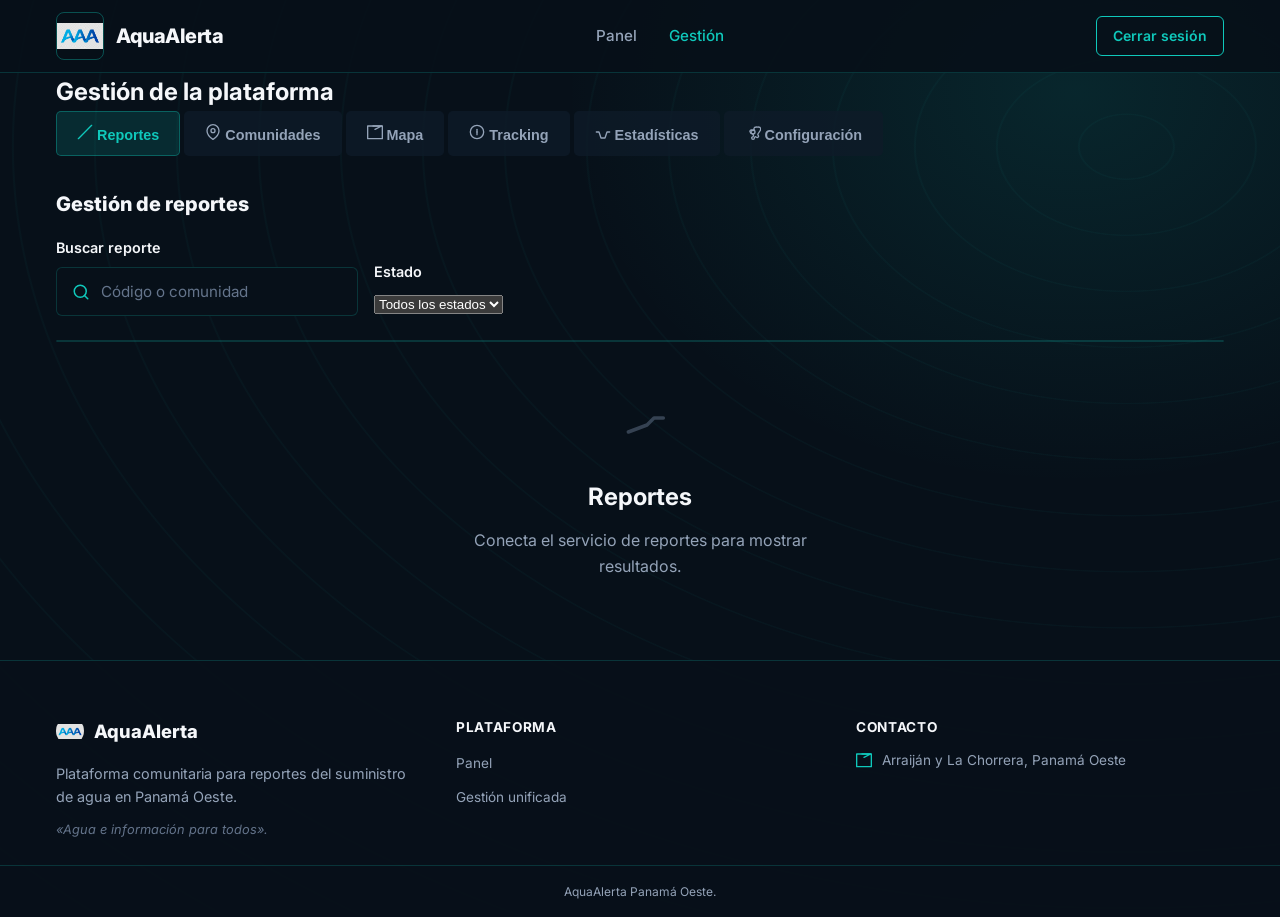
==== frontend/gestion.html @ d79909c5 "Front fronte sin datos de prueba, para conectar" ====
<!DOCTYPE html>
<html lang="es-PA">
<head>
  <meta charset="UTF-8" />
  <meta name="viewport" content="width=device-width, initial-scale=1.0" />
  <title>Gestión | AquaAlerta Panamá Oeste</title>
  <meta name="description" content="Gestión unificada de reportes, comunidades, mapa, tracking, estadísticas y configuración." />
  <link rel="preconnect" href="https://fonts.googleapis.com">
  <link rel="preconnect" href="https://fonts.gstatic.com" crossorigin>
  <link href="https://fonts.googleapis.com/css2?family=Inter:wght@400;500;600;700;800&display=swap" rel="stylesheet">
  <link rel="stylesheet" href="css/style.css" />
</head>
<body>

  <!-- Fondo decorativo compartido por las páginas de la plataforma. -->
  <div class="particles" id="particles"></div>

  <!-- Navegación entre el panel principal y la gestión unificada. -->
  <header class="header" id="header">
    <div class="container header-inner">
      <a href="index.html" class="logo" aria-label="AquaAlerta inicio">
        <img class="logo-icon" src="imagenes/logoAAA.jpeg" alt="" />
        <span class="logo-text">AquaAlerta</span>
      </a>

      <nav class="nav" id="nav">
        <ul class="nav-list">
          <li><a href="admin.html" class="nav-link">Panel</a></li>
          <li><a href="gestion.html" class="nav-link active">Gestión</a></li>
        </ul>
      </nav>

      <div class="header-actions">
        <a href="index.html" class="btn btn-outline btn-sm hidden-mobile">Cerrar sesión</a>
      </div>
    </div>
  </header>

  <!-- Título de la vista que reúne los módulos de gestión. -->
  <section class="page-hero animate-fade-in">
    <div class="container">
      <h1 class="page-title">Gestión de la plataforma</h1>
    </div>
  </section>

  <!-- Pestañas y paneles de reportes, comunidades, mapa, seguimiento, estadísticas y ajustes. -->
  <div class="container">
    <!-- Tabs -->
    <div class="tabs-bar" role="tablist">
      <button type="button" class="tab-btn active" data-target="tab-reportes" role="tab" aria-selected="true">
        <svg width="16" height="16" viewBox="0 0 24 24" fill="none" stroke="currentColor" stroke-width="2" stroke-linecap="round" stroke-linejoin="round"><path d="M22 2L2 22"></path></svg>
        Reportes
      </button>
      <button type="button" class="tab-btn" data-target="tab-comunidades" role="tab" aria-selected="false">
        <svg width="16" height="16" viewBox="0 0 24 24" fill="none" stroke="currentColor" stroke-width="2" stroke-linecap="round" stroke-linejoin="round"><path d="M21 10c0 7-9 13-9 13s-9-6-9-13a9 9 0 0 1 18 0z"></path><circle cx="12" cy="10" r="3"></circle></svg>
        Comunidades
      </button>
      <button type="button" class="tab-btn" data-target="tab-mapa" role="tab" aria-selected="false">
        <svg width="16" height="16" viewBox="0 0 24 24" fill="none" stroke="currentColor" stroke-width="2" stroke-linecap="round" stroke-linejoin="round"><polygon points="1 3 1 22 23 22 23 3"></polygon><polyline points="9 3 22 3 12 8"></polyline></svg>
        Mapa
      </button>
      <button type="button" class="tab-btn" data-target="tab-tracking" role="tab" aria-selected="false">
        <svg width="16" height="16" viewBox="0 0 24 24" fill="none" stroke="currentColor" stroke-width="2" stroke-linecap="round" stroke-linejoin="round"><circle cx="12" cy="12" r="10"></circle><line x1="12" y1="8" x2="12" y2="16"></line><line x1="12" y1="12" x2="12.01" y2="12"></line></svg>
        Tracking
      </button>
      <button type="button" class="tab-btn" data-target="tab-estadisticas" role="tab" aria-selected="false">
        <svg width="16" height="16" viewBox="0 0 24 24" fill="none" stroke="currentColor" stroke-width="2" stroke-linecap="round" stroke-linejoin="round"><polyline points="22 12 18 12 15 21 9 21 6 12 2 12"></polyline></svg>
        Estadísticas
      </button>
      <button type="button" class="tab-btn" data-target="tab-configuracion" role="tab" aria-selected="false">
        <svg width="16" height="16" viewBox="0 0 24 24" fill="none" stroke="currentColor" stroke-width="2" stroke-linecap="round" stroke-linejoin="round"><circle cx="12" cy="12" r="3"></circle><path d="M19.4 15a1.65 1.65 0 0 0 .33 1.82l.06.06a2 2 0 0 1 0 2.83 2 2 0 0 1-2.83 0l-.06-.06a1.65 1.65 0 0 0-1.82-.33 1.65 1.65 0 0 0-1 1.51V21a2 2 0 0 1-2 2 2 2 0 0 1-2-2v-0.9A1.65 1.65 0 0 0 9 14a1.65 1.65 0 0 0-1-1.51l-.06-.06a2 2 0 0 1 0-2.83 2 2 0 0 1 2.83 0l.06.06a1.65 1.65 0 0 0 1.82-.33 1.65 1.65 0 0 0 1-1.51V9a4 4 0 0 1 .8-3.92 6 6 0 0 1 4-.47 6 6 0 0 1 4 .47 4 4 0 0 1 .8 3.92l.01.09z"></path></svg>
        Configuración
      </button>
    </div>

    <!-- Panel Reportes -->
    <div id="tab-reportes" class="tab-panel">
      <h2 style="font-size:1.25rem; font-weight:800; margin-bottom:1rem; color:#F5F7FA;">Gestión de reportes</h2>
      <div class="filters-bar">
        <div class="form-group">
          <label>Buscar reporte</label>
          <div class="field field-with-icon"><svg class="field-icon" viewBox="0 0 24 24" fill="none" stroke="currentColor" stroke-width="2" stroke-linecap="round" stroke-linejoin="round"><circle cx="11" cy="11" r="8"></circle><line x1="21" y1="21" x2="16.65" y2="16.65"></line></svg><input type="text" id="searchReport" placeholder="Código o comunidad"></div>
        </div>
        <div class="form-group">
          <label>Estado</label>
          <select id="statusFilter">
            <option value="">Todos los estados</option>
            <option value="Recibido">Recibido</option>
            <option value="En revisión">En revisión</option>
            <option value="Confirmado">Confirmado</option>
            <option value="Rechazado">Rechazado</option>
            <option value="Cerrado">Cerrado</option>
          </select>
        </div>
      </div>
      <!-- Conectar el servicio de reportes y agregar aquí las acciones habilitadas por el backend. -->
      <div class="table-wrap">
        <table class="data-table">
          <thead>
            <tr>
              <th>Código</th>
              <th>Comunidad</th>
              <th>Distrito</th>
              <th>Tipo</th>
              <th>Estado</th>
              <th>Registrado</th>
              <th>Acciones</th>
            </tr>
          </thead>
          <tbody id="reportesTable"></tbody>
        </table>
      </div>
      <div class="empty-state" id="emptyReportes">
        <svg viewBox="0 0 24 24" fill="none" stroke="currentColor" stroke-width="1.5" stroke-linecap="round" stroke-linejoin="round"><path d="M22 12h-4l-3 3L7 18"></path></svg>
        <h3>Reportes</h3>
        <p>Conecta el servicio de reportes para mostrar resultados.</p>
      </div>
    </div>

    <!-- Panel Comunidades -->
    <div id="tab-comunidades" class="tab-panel hidden">
      <h2 style="font-size:1.25rem; font-weight:800; margin-bottom:1rem; color:#F5F7FA;">Comunidades afectadas</h2>
      <div class="filters-bar">
        <div class="form-group">
          <label>Buscar comunidad</label>
          <div class="field field-with-icon"><svg class="field-icon" viewBox="0 0 24 24" fill="none" stroke="currentColor" stroke-width="2" stroke-linecap="round" stroke-linejoin="round"><circle cx="11" cy="11" r="8"></circle><line x1="21" y1="21" x2="16.65" y2="16.65"></line></svg><input type="text" id="searchCommunity" placeholder="Nombre o código"></div>
        </div>
        <div class="form-group">
          <label>Estado</label>
          <select id="commStatusFilter">
            <option value="">Todos los estados</option>
            <option value="Sin agua">Sin agua</option>
            <option value="Reporte recibido">Reporte recibido</option>
            <option value="En revisión">En revisión</option>
            <option value="Incidencia confirmada">Incidencia confirmada</option>
            <option value="Servicio restablecido">Servicio restablecido</option>
          </select>
        </div>
      </div>
      <div class="community-overview">
        <div class="map-col">
          <div class="map-placeholder">
            <svg viewBox="0 0 24 24" fill="none" stroke="currentColor" stroke-width="1.5" stroke-linecap="round" stroke-linejoin="round"><polygon points="1 3 1 22 23 22 23 3"></polygon><polyline points="9 3 22 3 12 8"></polyline></svg>
            <div>Conecta un proveedor de mapas para mostrar ubicaciones.</div>
          </div>
          <!-- TODO: integrar el proveedor de mapas y las coordenadas reales de las comunidades. -->
        </div>
        <div class="list-col">
          <div id="communitiesList">
            <!-- Tarjetas generadas por JS -->
          </div>
        </div>
      </div>
      <div id="communityDetail" class="detail-panel" style="display:none; margin-top:1.5rem;">
        <button onclick="document.getElementById('communityDetail').style.display='none'" style="background:none;border:none;color:#0FC8BB;font-weight:700;cursor:pointer;margin-bottom:1rem;">← Volver</button>
        <h3 id="detailTitle">Comunidad</h3>
        <div class="detail-item"><svg viewBox="0 0 24 24" fill="none" stroke="currentColor" stroke-width="2" stroke-linecap="round" stroke-linejoin="round"><path d="M21 10c0 7-9 13-9 13s-9-6-9-13a9 9 0 0 1 18 0z"></path><circle cx="12" cy="10" r="3"></circle></svg><strong>Estado:</strong> <span id="detailStatus">-</span></div>
        <div class="detail-item"><svg viewBox="0 0 24 24" fill="none" stroke="currentColor" stroke-width="2" stroke-linecap="round" stroke-linejoin="round"><path d="M19 21l-7-5-7 5V5l7-5 7 5z"></path><polyline points="9 22 9 12 15 12 15 22"></polyline></svg><strong>Tipo:</strong> <span id="detailType">-</span></div>
        <div class="detail-item"><svg viewBox="0 0 24 24" fill="none" stroke="currentColor" stroke-width="2" stroke-linecap="round" stroke-linejoin="round"><path d="M17 21v-2a4 4 0 0 0-4-4H5a4 4 0 0 0-4 4v2"></path><circle cx="9" cy="7" r="4"></circle><path d="M23 21v-2a4 4 0 0 0-3-3.87"></path><path d="M16 3.13a4 4 0 0 1 0 7.75"></path></svg><strong>Personas (est.):</strong> <span id="detailPeople">-</span></div>
        <div class="detail-item"><svg viewBox="0 0 24 24" fill="none" stroke="currentColor" stroke-width="2" stroke-linecap="round" stroke-linejoin="round"><path d="M12 8v4l3 3m6-3a9 9 0 11-18 0 9 9 0 0118 0z"></path></svg><strong>Actualización:</strong> <span id="detailUpdated">-</span></div>
      </div>
      <section class="module-section glass-card ai-reports-section" aria-labelledby="aiReportsTitle">
        <div class="module-header">
          <div>
            <h2 id="aiReportsTitle">Reportes recibidos por IA</h2>
            <!-- TODO: conectar el servicio de IA y mostrar su disponibilidad. -->
          </div>
        </div>
        <div class="table-wrap">
          <table class="data-table">
            <thead>
              <tr>
                <th>Reporte</th>
                <th>Comunidad</th>
                <th>Clasificación de IA</th>
                <th>Confianza</th>
                <th>Estado</th>
                <th>Recibido</th>
              </tr>
            </thead>
            <tbody id="aiReportsTable">
              <!-- TODO: renderizar resultados del servicio de clasificación de IA. -->
            </tbody>
          </table>
        </div>
      </section>
    </div>

    <!-- Panel Mapa -->
    <div id="tab-mapa" class="tab-panel hidden">
      <h2 style="font-size:1.25rem; font-weight:800; margin-bottom:1rem; color:#F5F7FA;">Mapa de comunidades afectadas</h2>
      <div class="map-placeholder" id="mapaCanvas">
        <svg viewBox="0 0 24 24" fill="none" stroke="currentColor" stroke-width="1.5" stroke-linecap="round" stroke-linejoin="round"><polygon points="1 3 1 22 23 22 23 3"></polygon><polyline points="9 3 22 3 12 8"></polyline></svg>
        <div id="mapaMensaje">Conecta el proveedor de mapas para mostrar ubicaciones.</div>
      </div>
      <div class="legend" style="margin-top:1rem; display:flex; gap:1rem; flex-wrap:wrap;">
        <div style="display:flex; align-items:center; gap:0.5rem; font-size:0.85rem; color:#94a3b8;">
          <div class="badge-status badge-critical" style="font-size:0.7rem; padding:0.2rem 0.5rem;">Crítica</div>
          <span>Sin agua / Crítica</span>
        </div>
        <div style="display:flex; align-items:center; gap:0.5rem; font-size:0.85rem; color:#94a3b8;">
          <div class="badge-status badge-cyan" style="font-size:0.7rem; padding:0.2rem 0.5rem;">Recibido</div>
          <span>Reporte recibido</span>
        </div>
        <div style="display:flex; align-items:center; gap:0.5rem; font-size:0.85rem; color:#94a3b8;">
          <div class="badge-status badge-green" style="font-size:0.7rem; padding:0.2rem 0.5rem;">Restablecido</div>
          <span>Servicio restablecido</span>
        </div>
      </div>
    </div>

    <!-- Panel Tracking -->
    <div id="tab-tracking" class="tab-panel hidden">
      <h2 style="font-size:1.25rem; font-weight:800; margin-bottom:1rem; color:#F5F7FA;">Tracking de reportes</h2>
      <div class="filters-bar">
        <div class="form-group">
          <label>Buscar código o comunidad</label>
          <div class="field field-with-icon"><svg class="field-icon" viewBox="0 0 24 24" fill="none" stroke="currentColor" stroke-width="2" stroke-linecap="round" stroke-linejoin="round"><circle cx="11" cy="11" r="8"></circle><line x1="21" y1="21" x2="16.65" y2="16.65"></line></svg><input type="text" id="searchTracking" placeholder="AA-XXXXXXXX o nombre"></div>
        </div>
        <div class="form-group">
          <label>Urgencia</label>
          <select id="urgencyFilter">
            <option value="">Todas las urgencias</option>
            <option value="critical">Crítica</option>
            <option value="medium">Media</option>
            <option value="normal">Normal</option>
          </select>
        </div>
      </div>
      <div class="kpi-row">
        <div class="kpi-card">
          <div class="kpi-icon" style="background:rgba(15,200,187,0.15); color:#0FC8BB;">
            <svg width="20" height="20" viewBox="0 0 24 24" fill="none" stroke="currentColor" stroke-width="2" stroke-linecap="round" stroke-linejoin="round"><circle cx="12" cy="12" r="10"></circle><line x1="12" y1="8" x2="12" y2="16"></line><line x1="12" y1="12" x2="12.01" y2="12"></line></svg>
          </div>
          <div class="kpi-info"><h3 id="kpiTotal">-</h3><p>Total reportes</p></div>
        </div>
        <div class="kpi-card">
          <div class="kpi-icon" style="background:rgba(34,197,94,0.15); color:#22c55e;">
            <svg width="20" height="20" viewBox="0 0 24 24" fill="none" stroke="currentColor" stroke-width="2" stroke-linecap="round" stroke-linejoin="round"><polyline points="20 6 9 17 4 12"></polyline></svg>
          </div>
          <div class="kpi-info"><h3 id="kpiResueltos">-</h3><p>Resueltos</p></div>
        </div>
        <div class="kpi-card">
          <div class="kpi-icon" style="background:rgba(239,68,68,0.15); color:#ef4444;">
            <svg width="20" height="20" viewBox="0 0 24 24" fill="none" stroke="currentColor" stroke-width="2" stroke-linecap="round" stroke-linejoin="round"><circle cx="12" cy="12" r="10"></circle><line x1="12" y1="8" x2="12" y2="12"></line><line x1="12" y1="16" x2="12" y2="16"></line></svg>
          </div>
          <div class="kpi-info"><h3 id="kpiCriticas">-</h3><p>Urgencia crítica</p></div>
        </div>
        <div class="kpi-card">
          <div class="kpi-icon" style="background:rgba(245,158,11,0.15); color:#f59e0b;">
            <svg width="20" height="20" viewBox="0 0 24 24" fill="none" stroke="currentColor" stroke-width="2" stroke-linecap="round" stroke-linejoin="round"><circle cx="12" cy="12" r="10"></circle><path d="M12 6v6l4 2"></path></svg>
          </div>
          <div class="kpi-info"><h3 id="kpiPendientes">-</h3><p>Pendientes</p></div>
        </div>
      </div>
      <div class="table-wrap">
        <table class="data-table">
          <thead>
            <tr>
              <th>Código</th>
              <th>Comunidad</th>
              <th>Distrito</th>
              <th>Urgencia</th>
              <th>Estado</th>
              <th>Actualización</th>
              <th>Acción</th>
            </tr>
          </thead>
          <tbody id="trackingTable"></tbody>
        </table>
      </div>
      <div class="empty-state" id="emptyTracking">
        <h3>Seguimiento de reportes</h3>
        <p>Conecta el servicio de reportes para mostrar resultados.</p>
      </div>
    </div>

    <!-- Panel Estadísticas -->
    <div id="tab-estadisticas" class="tab-panel hidden">
      <h2 style="font-size:1.25rem; font-weight:800; margin-bottom:1rem; color:#F5F7FA;">Estadísticas</h2>
      <!-- Conectar indicadores y series a la API de estadísticas. -->
      <div class="stats-period" aria-label="Período">
        <span>Período</span>
        <strong>-</strong>
      </div>
      <div class="kpi-row stats-kpi-row">
        <div class="kpi-card">
          <div class="kpi-icon" style="background:rgba(15,200,187,0.15); color:#0FC8BB;">
            <svg width="20" height="20" viewBox="0 0 24 24" fill="none" stroke="currentColor" stroke-width="2" stroke-linecap="round" stroke-linejoin="round"><circle cx="12" cy="12" r="10"></circle><line x1="12" y1="8" x2="12" y2="16"></line><line x1="12" y1="12" x2="12.01" y2="12"></line></svg>
          </div>
          <div class="kpi-info"><h3 id="kpiReports">-</h3><p>Total de reportes</p></div>
        </div>
        <div class="kpi-card">
          <div class="kpi-icon" style="background:rgba(239,68,68,0.15); color:#ef4444;">
            <svg width="20" height="20" viewBox="0 0 24 24" fill="none" stroke="currentColor" stroke-width="2" stroke-linecap="round" stroke-linejoin="round"><path d="M21 10c0 7-9 13-9 13s-9-6-9-13a9 9 0 0 1 18 0z"></path><circle cx="12" cy="10" r="3"></circle></svg>
          </div>
          <div class="kpi-info"><h3 id="kpiConfirmed">-</h3><p>Incidencias confirmadas</p></div>
        </div>
        <div class="kpi-card">
          <div class="kpi-icon" style="background:rgba(113,57,200,0.15); color:#7139C8;">
            <svg width="20" height="20" viewBox="0 0 24 24" fill="none" stroke="currentColor" stroke-width="2" stroke-linecap="round" stroke-linejoin="round"><path d="M5 2h14L19 18H5z"></path></svg>
          </div>
          <div class="kpi-info"><h3 id="kpiCommunities">-</h3><p>Comunidades afectadas</p></div>
        </div>
        <div class="kpi-card">
          <div class="kpi-icon" style="background:rgba(34,197,94,0.15); color:#22c55e;">
            <svg width="20" height="20" viewBox="0 0 24 24" fill="none" stroke="currentColor" stroke-width="2" stroke-linecap="round" stroke-linejoin="round"><polyline points="20 6 9 17 4 12"></polyline></svg>
          </div>
          <div class="kpi-info"><h3 id="kpiSchedules">-</h3><p>Entregas completadas</p></div>
        </div>
        <div class="kpi-card">
          <div class="kpi-icon" style="background:rgba(113,57,200,0.15); color:#c4b5fd;">
            <svg width="20" height="20" viewBox="0 0 24 24" fill="none" stroke="currentColor" stroke-width="2" stroke-linecap="round" stroke-linejoin="round"><path d="M12 3a7 7 0 0 0-4 12.75V19h8v-3.25A7 7 0 0 0 12 3Z"></path><path d="M9 22h6"></path><path d="M9 12h.01M15 12h.01"></path></svg>
          </div>
          <div class="kpi-info"><h3 id="kpiAiReports">-</h3><p>Reportes analizados por IA</p></div>
        </div>
        <div class="kpi-card">
          <div class="kpi-icon" style="background:rgba(245,158,11,0.15); color:#f59e0b;">
            <svg width="20" height="20" viewBox="0 0 24 24" fill="none" stroke="currentColor" stroke-width="2" stroke-linecap="round" stroke-linejoin="round"><circle cx="12" cy="12" r="10"></circle><path d="M12 6v6l4 2"></path></svg>
          </div>
          <div class="kpi-info"><h3 id="kpiAverageResponse">-</h3><p>Tiempo promedio de atención</p></div>
        </div>
      </div>
      <div class="stats-chart-grid">
        <div class="glass-card stats-chart-card">
          <h3>Tendencia de reportes</h3>
          <svg class="weekly-chart" id="weeklyReportsChart" viewBox="0 0 600 230" role="img" aria-label="Gráfico de tendencia de reportes"></svg>
        </div>
        <div class="glass-card stats-chart-card">
          <h3>Distribución por estado</h3>
          <div class="status-donut-layout">
            <div class="status-donut" id="statusDonut" role="img" aria-label="Distribución de incidencias por estado">
              <div class="status-donut-center"><strong id="statusDonutTotal">-</strong><span>incidencias</span></div>
            </div>
            <div class="status-donut-legend" id="statusDonutLegend" aria-label="Leyenda de estados"></div>
          </div>
        </div>
        <div class="glass-card stats-chart-card">
          <h3>Incidencias por distrito</h3>
          <div class="district-chart" id="districtChart" role="list" aria-label="Incidencias por distrito"></div>
        </div>
        <div class="glass-card stats-chart-card">
          <h3>Estado de incidencias</h3>
          <div class="status-chart" id="statusChart" role="list" aria-label="Distribución de incidencias por estado"></div>
        </div>
      </div>
    </div>

    <!-- Panel Configuración -->
    <div id="tab-configuracion" class="tab-panel hidden">
      <h2 style="font-size:1.25rem; font-weight:800; margin-bottom:1rem; color:#F5F7FA;">Configuración</h2>
      <div class="glass-card" style="padding:2rem;">
        <div style="display:flex; flex-direction:column; gap:1rem;">
          <div style="border-bottom:1px solid rgba(15,200,187,0.1); padding-bottom:0.75rem;">
            <strong style="color:#F5F7FA;">Distritos</strong>
            <!-- TODO: cargar los distritos desde el catálogo del backend. -->
          </div>
          <div style="border-bottom:1px solid rgba(15,200,187,0.1); padding-bottom:0.75rem;">
            <strong style="color:#F5F7FA;">Tipos de incidencia</strong>
            <!-- TODO: cargar los tipos de incidencia desde el catálogo del backend. -->
          </div>
          <div style="padding-bottom:0.75rem;">
            <strong style="color:#F5F7FA;">Estados de incidencia</strong>
            <!-- TODO: cargar los estados permitidos desde el catálogo del backend. -->
          </div>
        </div>
      </div>
      <!-- TODO: definir y conectar la política de privacidad con los servicios de datos reales. -->
    </div>
  </div>

  <!-- Pie informativo con navegación, contacto y canales comunitarios. -->
  <footer class="footer">
    <div class="container footer-grid">
      <div class="footer-brand">
        <div class="logo-small"><img src="imagenes/logoAAA.jpeg" alt="" /><span>AquaAlerta</span></div>
        <p class="footer-desc">Plataforma comunitaria para reportes del suministro de agua en Panamá Oeste.</p>
        <p class="footer-tagline">«Agua e información para todos».</p>
      </div>
      <div class="footer-links">
        <div class="footer-col">
          <h4 class="footer-col-title">Plataforma</h4>
          <ul>
            <li><a href="admin.html">Panel</a></li>
            <li><a href="gestion.html">Gestión unificada</a></li>
          </ul>
        </div>
      </div>
      <div class="footer-contact">
        <h4 class="footer-col-title">Contacto</h4>
        <ul class="contact-list">
          <li><svg width="16" height="16" viewBox="0 0 24 24" fill="none" stroke="currentColor" stroke-width="2" stroke-linecap="round" stroke-linejoin="round"><polygon points="1 3 1 22 23 22 23 3"></polygon><polyline points="9 3 22 3 12 8"></polyline></svg> Arraiján y La Chorrera, Panamá Oeste</li>
        </ul>
      </div>
    </div>
    <div class="footer-bottom">
      <div class="container">
        <p class="footer-copy">AquaAlerta Panamá Oeste.</p>
      </div>
    </div>
  </footer>

  <!-- Conectar reportes, comunidades, mapa y estadísticas a los servicios del backend. -->
  <script src="js/main.js"></script>
  <script>
    /* ---------- Reportes ---------- */
    const reportes = []; // TODO: cargar desde el servicio de reportes.
    const estadoColors = {
      Recibido: 'badge-cyan',
      'En revisión': 'badge-purple',
      Confirmado: 'badge-orange',
      Rechazado: 'badge-slate',
      Cerrado: 'badge-green',
    };

    function renderReportes() {
      const table = document.getElementById('reportesTable');
      const empty = document.getElementById('emptyReportes');
      const q = document.getElementById('searchReport').value.toLowerCase();
      const s = document.getElementById('statusFilter').value;
      const data = reportes.filter(r =>
        (r.codigo.toLowerCase().includes(q) ||
         r.comunidad.toLowerCase().includes(q) ||
         r.distrito.toLowerCase().includes(q) ||
         r.tipo.toLowerCase().includes(q))
        && (!s || r.estado === s)
      );
      table.innerHTML = '';
      if (data.length === 0) {
        empty.style.display = 'block';
        table.parentElement.style.display = 'none';
        return;
      }
      empty.style.display = 'none';
      table.parentElement.style.display = '';
      data.forEach(r => {
        const tr = document.createElement('tr');
        tr.innerHTML = `
          <td><span style="font-family:'Courier New',monospace; font-size:0.85rem; color:#0FC8BB;">${r.codigo}</span></td>
          <td>${r.comunidad}</td>
          <td style="font-size:0.85rem; color:#94a3b8;">${r.distrito}</td>
          <td>${r.tipo}</td>
          <td><span class="badge-status ${estadoColors[r.estado]}">${r.estado}</span></td>
          <td style="font-size:0.85rem; color:#94a3b8;">${r.fecha}</td>
          <td><!-- TODO: conectar acciones de cambio de estado con la API. --></td>
        `;
        table.appendChild(tr);
      });
    }

    document.getElementById('searchReport').addEventListener('input', renderReportes);
    document.getElementById('statusFilter').addEventListener('change', renderReportes);
    renderReportes();

    /* ---------- Comunidades ---------- */
    const incidents = []; // TODO: cargar desde los servicios de comunidades e incidencias.
    const statusMap = {
      'Sin agua': 'badge-critical',
      'Reporte recibido': 'badge-cyan',
      'En revisión': 'badge-purple',
      'Incidencia confirmada': 'badge-orange',
      'Cisterna programado': 'badge-blue',
      'Servicio restablecido': 'badge-green',
    };

    function renderComunidades() {
      const list = document.getElementById('communitiesList');
      const q = document.getElementById('searchCommunity').value.toLowerCase();
      const s = document.getElementById('commStatusFilter').value;
      const data = incidents.filter(i =>
        i.name.toLowerCase().includes(q) &&
        (!s || i.status === s)
      );
      list.innerHTML = '';
      if (data.length === 0) {
        list.innerHTML = '<div class="empty-state" style="padding:2rem;"><h3>Comunidades</h3><p>Conecta el servicio de comunidades para mostrar resultados.</p></div>';
        return;
      }
      data.forEach(inc => {
        const card = document.createElement('article');
        card.className = 'card glass-card';
        card.innerHTML = `
          <div class="flex items-start justify-between mb-2">
            <div class="flex-1">
              <h3 class="card-title" style="margin-bottom:0.25rem;">${inc.name}</h3>
              <p class="card-text" style="margin-bottom:0.75rem; font-size:0.85rem;">${inc.district} · ${inc.corregimiento}</p>
            </div>
            <span class="badge-status ${statusMap[inc.status]}">${inc.status}</span>
          </div>
          <div style="display:flex; justify-content:space-between; align-items:end; margin-top:1rem;">
            <div class="detail-item" style="margin:0; font-size:0.85rem;">
              <svg viewBox="0 0 24 24" fill="none" stroke="currentColor" stroke-width="2" stroke-linecap="round" stroke-linejoin="round"><path d="M17 21v-2a4 4 0 0 0-4-4H5a4 4 0 0 0-4 4v2"></path><circle cx="9" cy="7" r="4"></circle><path d="M23 21v-2a4 4 0 0 0-3-3.87"></path><path d="M16 3.13a4 4 0 0 1 0 7.75"></path></svg>
              <span>${inc.people} personas (est.)</span>
            </div>
            <span style="font-size:0.8rem; color:#64748b;">${inc.updated}</span>
          </div>
        `;
        card.onclick = () => openDetail(inc);
        list.appendChild(card);
      });
    }

    function openDetail(inc) {
      const panel = document.getElementById('communityDetail');
      document.getElementById('detailTitle').textContent = inc.name;
      document.getElementById('detailStatus').textContent = inc.status;
      document.getElementById('detailType').textContent = inc.type;
      document.getElementById('detailPeople').textContent = inc.people + ' (est.)';
      document.getElementById('detailUpdated').textContent = inc.updated;
      panel.style.display = 'block';
      panel.scrollIntoView({ behavior: 'smooth' });
    }

    document.getElementById('searchCommunity').addEventListener('input', renderComunidades);
    document.getElementById('commStatusFilter').addEventListener('change', renderComunidades);
    renderComunidades();

    /* ---------- Mapa ---------- */
    // TODO: integrar un proveedor de mapas y cargar coordenadas reales del backend.

    /* ---------- Tracking ---------- */
    const reports = []; // TODO: cargar desde el servicio de seguimiento.
    const urgencyColors = { critical: 'badge-critical', medium: 'badge-orange', normal: 'badge-normal' };
    const statusColors = {
      Recibido: 'badge-cyan',
      'En revisión': 'badge-purple',
      Confirmado: 'badge-orange',
      'Cisterna programado': 'badge-blue',
      Atendido: 'badge-green',
      Cerrado: 'badge-slate',
      Rechazado: 'badge-slate',
    };

    function renderTracking() {
      const table = document.getElementById('trackingTable');
      const empty = document.getElementById('emptyTracking');
      const q = document.getElementById('searchTracking').value.toLowerCase();
      const u = document.getElementById('urgencyFilter').value;
      const data = reports.filter(r =>
        (r.code.toLowerCase().includes(q) ||
         r.community.toLowerCase().includes(q) ||
         r.district.toLowerCase().includes(q) ||
         r.type.toLowerCase().includes(q))
        && (!u || r.urgency === u)
      );
      if (data.length > 0) {
        document.getElementById('kpiTotal').textContent = data.length;
        document.getElementById('kpiResueltos').textContent = data.filter(r => r.status === 'Atendido' || r.status === 'Cerrado').length;
        document.getElementById('kpiCriticas').textContent = data.filter(r => r.urgency === 'critical').length;
        document.getElementById('kpiPendientes').textContent = data.filter(r => r.status === 'Recibido' || r.status === 'En revisión').length;
      }
      table.innerHTML = '';
      if (data.length === 0) {
        empty.style.display = 'block';
        table.parentElement.style.display = 'none';
        return;
      }
      empty.style.display = 'none';
      table.parentElement.style.display = '';
      data.forEach(r => {
        const tr = document.createElement('tr');
        tr.innerHTML = `
          <td><span style="font-family:'Courier New',monospace; font-size:0.85rem; color:#0FC8BB;">${r.code}</span></td>
          <td>${r.community}</td>
          <td style="font-size:0.85rem; color:#94a3b8;">${r.district}</td>
          <td><span class="badge-status ${urgencyColors[r.urgency]}">${r.urgencyLabel}</span></td>
          <td><span class="badge-status ${statusColors[r.status] || 'badge-slate'}">${r.status}</span></td>
          <td style="font-size:0.85rem; color:#94a3b8;">${r.updated}</td>
          <td><!-- TODO: conectar la acción de detalle al backend. --></td>
        `;
        table.appendChild(tr);
      });
    }

    document.getElementById('searchTracking').addEventListener('input', renderTracking);
    document.getElementById('urgencyFilter').addEventListener('change', renderTracking);
    renderTracking();

    /* ---------- Estadísticas ---------- */
    // TODO: poblar indicadores y series con la respuesta de la API de estadísticas.
    const byDistrict = [];
    const byStatus = [];
    const weeklyReports = [];

    const weeklyChart = document.getElementById('weeklyReportsChart');
    const svgNamespace = 'http://www.w3.org/2000/svg';
    const chartWidth = 600;
    const chartHeight = 230;
    const chartPadding = { top: 18, right: 18, bottom: 38, left: 34 };
    const chartPlotHeight = chartHeight - chartPadding.top - chartPadding.bottom;
    const chartPlotWidth = chartWidth - chartPadding.left - chartPadding.right;
    const createSvgElement = (name, attributes) => {
      const element = document.createElementNS(svgNamespace, name);
      Object.entries(attributes).forEach(([key, value]) => element.setAttribute(key, value));
      return element;
    };

    if (weeklyReports.length > 0) {
      const weeklyMax = Math.ceil(Math.max(...weeklyReports.map(report => report.value)) / 5) * 5;
      const weeklyScaleMax = Math.max(weeklyMax, 5);
      for (let tick = 0; tick <= weeklyScaleMax; tick += 5) {
      const y = chartPadding.top + chartPlotHeight * (1 - tick / weeklyScaleMax);
      weeklyChart.appendChild(createSvgElement('line', {
        x1: chartPadding.left,
        y1: y,
        x2: chartWidth - chartPadding.right,
        y2: y,
        class: 'weekly-chart-gridline',
      }));
      const label = createSvgElement('text', {
        x: chartPadding.left - 10,
        y: y + 4,
        'text-anchor': 'end',
        class: 'weekly-chart-axis-label',
      });
      label.textContent = tick;
      weeklyChart.appendChild(label);
      }

      const weeklyPoints = weeklyReports.map((report, index) => ({
        ...report,
        x: chartPadding.left + (chartPlotWidth * index) / (weeklyReports.length - 1),
        y: chartPadding.top + chartPlotHeight * (1 - report.value / weeklyScaleMax),
      }));
      weeklyChart.appendChild(createSvgElement('polyline', {
        points: weeklyPoints.map(point => `${point.x},${point.y}`).join(' '),
        class: 'weekly-chart-line',
      }));
      weeklyPoints.forEach(point => {
        weeklyChart.appendChild(createSvgElement('circle', {
          cx: point.x,
          cy: point.y,
          r: 5,
          class: 'weekly-chart-point',
        }));
        const label = createSvgElement('text', {
          x: point.x,
          y: chartHeight - 10,
          'text-anchor': 'middle',
          class: 'weekly-chart-axis-label',
        });
        label.textContent = point.day;
        weeklyChart.appendChild(label);
      });
    }

    const statusDonut = document.getElementById('statusDonut');
    const statusDonutLegend = document.getElementById('statusDonutLegend');
    const statusTotal = byStatus.reduce((total, status) => total + status.value, 0);
    let statusAngle = 0;
    const statusSegments = byStatus.map(status => {
      const start = statusAngle;
      statusAngle += (status.value / statusTotal) * 360;
      const share = Math.round((status.value / statusTotal) * 100);
      const legendItem = document.createElement('div');
      legendItem.className = 'status-donut-legend-item';
      legendItem.setAttribute('role', 'listitem');
      const swatch = document.createElement('span');
      swatch.className = 'status-donut-swatch';
      swatch.style.backgroundColor = status.color;
      const label = document.createElement('span');
      label.textContent = status.label;
      const value = document.createElement('strong');
      value.textContent = `${status.value} · ${share}%`;
      legendItem.append(swatch, label, value);
      statusDonutLegend.appendChild(legendItem);
      return `${status.color} ${start}deg ${statusAngle}deg`;
    });
    if (byStatus.length > 0) {
      statusDonut.style.background = `conic-gradient(${statusSegments.join(', ')})`;
      statusDonut.setAttribute('aria-label', `Distribución de ${statusTotal} incidencias por estado`);
      document.getElementById('statusDonutTotal').textContent = statusTotal;
    }

    const districtChart = document.getElementById('districtChart');
    const maxD = Math.max(...byDistrict.map(d => d.value));
    byDistrict.forEach(d => {
      const percent = Math.round((d.value / maxD) * 100);
      const row = document.createElement('div');
      row.className = 'district-stat-row';
      row.setAttribute('role', 'listitem');
      row.innerHTML = `
        <div class="district-stat-heading"><span>${d.name}</span><strong>${d.value}</strong></div>
        <div class="stats-bar-track" role="progressbar" aria-label="${d.name}" aria-valuemin="0" aria-valuemax="${maxD}" aria-valuenow="${d.value}">
          <div class="stats-bar-fill" style="width:${percent}%"></div>
        </div>
      `;
      districtChart.appendChild(row);
    });

    const statusChart = document.getElementById('statusChart');
    const maxS = Math.max(...byStatus.map(s => s.value));
    byStatus.forEach(s => {
      const w = (s.value / maxS) * 100;
      const row = document.createElement('div');
      row.className = 'status-stat-row';
      row.setAttribute('role', 'listitem');
      row.innerHTML = `
        <span class="status-stat-label">${s.label}</span>
        <div class="stats-bar-track" role="progressbar" aria-label="${s.label}" aria-valuemin="0" aria-valuemax="${maxS}" aria-valuenow="${s.value}">
          <div class="stats-bar-fill" style="width:${w}%; background:linear-gradient(135deg,${s.color},${s.color}dd)"></div>
        </div>
        <strong class="status-stat-value">${s.value}</strong>
      `;
      statusChart.appendChild(row);
    });
  </script>
</body>
</html>
---- frontend/css/style.css ----
/* ==========================================================================
   AquaAlerta Admin Simple — 3 páginas (HTML/CSS/JS puro)
   Paleta de base marina y acentos de señalización; diseño responsivo.
   ========================================================================== */

* {
  margin: 0;
  padding: 0;
  box-sizing: border-box;
}

html {
  scroll-behavior: smooth;
  -webkit-font-smoothing: antialiased;
}

body {
  background-color: #071019;
  color: #F5F7FA;
  font-family: 'Inter', system-ui, -apple-system, 'Segoe UI', sans-serif;
  line-height: 1.6;
  overflow-x: hidden;
  min-height: 100vh;
}

a {
  color: inherit;
  text-decoration: none;
}

ul {
  list-style: none;
}

img {
  max-width: 100%;
  display: block;
}

.container {
  max-width: 1200px;
  margin: 0 auto;
  padding: 0 1rem;
}

/* Utilidades */
.gradient-text {
  background: linear-gradient(135deg, #0FC8BB 0%, #7139C8 100%);
  -webkit-background-clip: text;
  background-clip: text;
  -webkit-text-fill-color: transparent;
}

.text-cyan { color: #0FC8BB; }
.text-purple { color: #7139C8; }
.text-slate-muted { color: #94a3b8; }
.text-slate-dark { color: #64748b; }
.hidden { display: none !important; }

.btn {
  display: inline-flex;
  align-items: center;
  justify-content: center;
  gap: 0.5rem;
  font-family: inherit;
  font-weight: 600;
  border: none;
  border-radius: 12px;
  cursor: pointer;
  transition: all 0.3s ease;
  white-space: nowrap;
}

.btn:active { transform: scale(0.97); }
.btn:disabled { opacity: 0.6; pointer-events: none; }

.btn-primary {
  background: linear-gradient(135deg, #0FC8BB 0%, #7139C8 100%);
  color: #071019;
  box-shadow: 0 0 20px rgba(15, 200, 187, 0.35);
}
.btn-primary:hover {
  box-shadow: 0 0 35px rgba(15, 200, 187, 0.55);
  transform: translateY(-2px);
}

.btn-outline {
  background: transparent;
  color: #0FC8BB;
  border: 1px solid rgba(15, 200, 187, 0.35);
}
.btn-outline:hover {
  background: rgba(15, 200, 187, 0.1);
  border-color: #0FC8BB;
}

.btn-ghost {
  background: transparent;
  color: #94a3b8;
}
.btn-ghost:hover { color: #F5F7FA; background: rgba(255,255,255,0.05); }

.btn-sm { padding: 0.5rem 1rem; font-size: 0.875rem; }
.btn-md { padding: 0.75rem 1.4rem; font-size: 0.95rem; }
.btn-lg { padding: 0.9rem 1.6rem; font-size: 1rem; }

/* Partículas */
.particles {
  position: fixed;
  inset: 0;
  pointer-events: none;
  z-index: 0;
  overflow: hidden;
}
.particle {
  position: absolute;
  border-radius: 50%;
  background: rgba(15, 200, 187, 0.06);
  opacity: 0;
  animation: float 10s ease-in-out infinite;
}
.particle:nth-child(odd) { background: rgba(113, 57, 200, 0.05); }
@keyframes float {
  0%, 100% { transform: translate(0,0); opacity: 0; }
  20% { opacity: 0.5; }
  80% { opacity: 0.3; }
  50% { transform: translate(30px, -40px); }
}

/* Header persistente */
.header {
  position: sticky;
  top: 0;
  z-index: 100;
  border-bottom: 1px solid rgba(15, 200, 187, 0.12);
  background: rgba(7, 16, 25, 0.8);
  backdrop-filter: blur(12px);
  -webkit-backdrop-filter: blur(12px);
}
.header-inner {
  display: flex;
  align-items: center;
  justify-content: space-between;
  height: 72px;
  gap: 1rem;
}
.logo {
  display: flex;
  align-items: center;
  gap: 0.75rem;
  font-weight: 800;
  font-size: 1.25rem;
  letter-spacing: -0.5px;
}
.logo-icon {
  width: 48px;
  height: 48px;
  object-fit: contain;
  filter: drop-shadow(0 0 8px rgba(15, 200, 187, 0.4));
}
.nav-list {
  display: flex;
  gap: 2rem;
  align-items: center;
}
.nav-link {
  font-size: 0.95rem;
  font-weight: 500;
  color: #94a3b8;
  transition: color 0.3s;
}
.nav-link:hover, .nav-link.active {
  color: #0FC8BB;
}
.header-actions {
  display: flex;
  align-items: center;
  gap: 1rem;
}

/* ===== LOGIN ===== */
.login-wrap {
  min-height: calc(100vh - 72px);
  display: flex;
  align-items: center;
  justify-content: center;
  padding: 2rem 1rem;
  padding-bottom: 2rem;
}
.login-card {
  width: 100%;
  max-width: 440px;
}
.brand-header {
  text-align: center;
  margin-bottom: 2rem;
}
.brand-header img { display: block; width: 96px; height: 96px; margin: 0 auto 0.75rem; object-fit: contain; }
.brand-text { font-size: 1.75rem; font-weight: 800; letter-spacing: -0.5px; }
.brand-sub { color: #94a3b8; font-size: 0.9rem; margin-top: 0.25rem; }

.form-group { text-align: left; margin-bottom: 1rem; }
.form-group label {
  display: block;
  font-size: 0.9rem;
  font-weight: 600;
  color: #F5F7FA;
  margin-bottom: 0.5rem;
}
.field { position: relative; }
.field input {
  width: 100%;
  background: rgba(7, 16, 25, 0.6);
  border: 1px solid rgba(15, 200, 187, 0.2);
  color: #F5F7FA;
  padding: 0.875rem 1rem 0.875rem 2.75rem;
  border-radius: 12px;
  font-family: inherit;
  font-size: 0.95rem;
  transition: all 0.3s;
}
.field input:focus {
  outline: none;
  border-color: #0FC8BB;
  box-shadow: 0 0 0 3px rgba(15, 200, 187, 0.15);
}
.field input::placeholder { color: #64748b; }
.field-icon {
  position: absolute; left: 1rem; top: 50%; transform: translateY(-50%);
  color: #64748b; pointer-events: none; width: 18px; height: 18px;
}
.field-eye {
  position: absolute; right: 0.75rem; top: 50%; transform: translateY(-50%);
  background: none; border: none; color: #64748b; cursor: pointer; font-size: 0.9rem;
  display: flex; align-items: center; justify-content: center;
}
.field-eye svg { width: 18px; height: 18px; }
.error-text { color: #ef4444; font-size: 0.8rem; margin-top: 0.4rem; display: none; }
.form-group.error input { border-color: #ef4444; }
.form-group.error .error-text { display: block; }

.checkbox-group {
  display: flex;
  align-items: center;
  gap: 0.5rem;
  font-size: 0.85rem;
  color: #94a3b8;
  cursor: pointer;
}
.checkbox-group input { width: auto; accent-color: #0FC8BB; }
.forgot { color: #0FC8BB; font-size: 0.85rem; text-decoration: underline; text-decoration-thickness: 2px; }

.btn-login {
  width: 100%;
  padding: 0.9rem 1.6rem;
  font-size: 1rem;
  font-weight: 600;
  background: linear-gradient(135deg, #0FC8BB 0%, #7139C8 100%);
  color: #071019;
  border: none;
  border-radius: 12px;
  cursor: pointer;
  transition: all 0.3s;
  margin-top: 0.5rem;
}
.btn-login:hover { box-shadow: 0 0 35px rgba(15, 200, 187, 0.55); transform: translateY(-2px); }
.btn-login:disabled { opacity: 0.6; pointer-events: none; }

.footer-note { margin-top: 1.5rem; font-size: 0.8rem; color: #64748b; text-align: center; }
.footer-note a { color: #0FC8BB; font-weight: 600; }

/* ===== ADMIN TOPBAR ===== */
.admin-topbar {
  position: sticky;
  top: 0;
  z-index: 100;
  border-bottom: 1px solid rgba(15, 200, 187, 0.12);
  background: rgba(7, 16, 25, 0.85);
  backdrop-filter: blur(12px);
  -webkit-backdrop-filter: blur(12px);
}
.admin-topbar-inner {
  display: grid;
  grid-template-columns: minmax(0, 1fr) auto;
  align-items: center;
  min-height: 64px;
  padding: 0 1rem;
  gap: 0.75rem 1rem;
}
.admin-brand {
  display: flex;
  align-items: center;
  gap: 0.75rem;
  font-weight: 800;
  font-size: 1.25rem;
  flex-shrink: 0;
}
.admin-brand img { width: 36px; height: 36px; object-fit: contain; border-radius: 50%; }

.admin-activities {
  grid-column: 1 / -1;
  grid-row: 2;
  display: flex;
  gap: 0.4rem;
  align-items: center;
  flex-wrap: nowrap;
  overflow-x: auto;
  min-width: 0;
  width: 100%;
  padding-bottom: 0.25rem;
  scrollbar-width: thin;
}
.admin-activities::-webkit-scrollbar { height: 4px; }
.admin-activities::-webkit-scrollbar-thumb { background: rgba(15,200,187,0.3); border-radius: 2px; }

.activity-pill {
  display: flex;
  align-items: center;
  gap: 0.5rem;
  padding: 0.5rem 1rem;
  border-radius: 50px;
  background: rgba(15, 200, 187, 0.1);
  border: 1px solid rgba(15, 200, 187, 0.25);
  color: #0FC8BB;
  font-size: 0.85rem;
  font-weight: 600;
  cursor: pointer;
  transition: all 0.3s;
  text-decoration: none;
  white-space: nowrap;
  flex-shrink: 0;
}
.activity-pill:hover {
  background: rgba(15, 200, 187, 0.2);
  color: #fff;
}
.activity-pill.active {
  background: linear-gradient(135deg, #0FC8BB 0%, #7139C8 100%);
  color: #071019;
  border-color: transparent;
}
.activity-pill svg { width: 16px; height: 16px; }

.admin-user-area {
  display: flex;
  align-items: center;
  justify-content: flex-end;
  justify-self: end;
  gap: 0.75rem;
  flex-shrink: 0;
  padding: 0.4rem 0.5rem 0.4rem 0.85rem;
  border: 1px solid rgba(15, 200, 187, 0.16);
  border-radius: 14px;
  background: rgba(14, 27, 41, 0.55);
}
.admin-user-details { display: flex; align-items: center; }
.admin-user-badge {
  font-size: 0.75rem;
  padding: 0.2rem 0.6rem;
  border-radius: 50px;
  background: rgba(113, 57, 200, 0.18);
  color: #c4b5fd;
  border: 1px solid rgba(196, 181, 253, 0.28);
}
.btn-logout {
  background: transparent;
  border: 1px solid rgba(239, 68, 68, 0.3);
  color: #ef4444;
  padding: 0.5rem 1rem;
  border-radius: 8px;
  font-size: 0.85rem;
  cursor: pointer;
  transition: all 0.3s;
}
.btn-logout:hover { background: rgba(239, 68, 68, 0.1); }

/* Dashboard hero */
.dashboard-hero {
  padding: 2rem 0 1.5rem;
}
.dashboard-hero h1 { font-size: 1.75rem; font-weight: 800; margin-bottom: 0.25rem; }
.dashboard-hero p { color: #94a3b8; font-size: 0.95rem; }

/* KPIs */
.kpi-row {
  display: grid;
  grid-template-columns: repeat(auto-fit, minmax(180px, 1fr));
  gap: 1rem;
  margin-bottom: 2rem;
}
.kpi-card {
  background: rgba(14, 27, 41, 0.5);
  border: 1px solid rgba(15, 200, 187, 0.12);
  border-radius: 20px;
  padding: 1.5rem;
  display: flex;
  align-items: center;
  gap: 1rem;
}
.kpi-icon {
  width: 48px;
  height: 48px;
  border-radius: 14px;
  display: flex;
  align-items: center;
  justify-content: center;
  flex-shrink: 0;
  background: rgba(15, 200, 187, 0.15);
  border: 1px solid rgba(15, 200, 187, 0.3);
}
.kpi-icon svg { width: 20px; height: 20px; color: #0FC8BB; }
.kpi-info h3 { font-size: 1.75rem; font-weight: 800; margin-bottom: 0.25rem; }
.kpi-info p {
  font-size: 0.85rem;
  color: #94a3b8;
  text-transform: uppercase;
  letter-spacing: 0.05em;
}
.stats-period {
  display: flex;
  align-items: center;
  justify-content: space-between;
  gap: 1rem;
  margin-bottom: 1rem;
  padding: 0.85rem 1rem;
  border: 1px solid rgba(15, 200, 187, 0.14);
  border-radius: 12px;
  background: rgba(14, 27, 41, 0.45);
  color: #94a3b8;
  font-size: 0.9rem;
}
.stats-period strong { color: #0FC8BB; font-weight: 600; }
.stats-kpi-row { grid-template-columns: repeat(3, minmax(0, 1fr)); }
.stats-kpi-row .kpi-card { min-width: 0; }
.stats-kpi-row .kpi-info { min-width: 0; }
.stats-kpi-row .kpi-info p { line-height: 1.4; }
.stats-chart-grid {
  display: grid;
  grid-template-columns: repeat(2, minmax(0, 1fr));
  gap: 1.5rem;
  margin-top: 2rem;
}
.stats-chart-card { min-width: 0; padding: 1.5rem; }
.stats-chart-card h3 { margin-bottom: 1.25rem; font-size: 1.05rem; }
.weekly-chart { display: block; width: 100%; height: auto; overflow: visible; }
.weekly-chart-gridline { stroke: rgba(148, 163, 184, 0.18); stroke-width: 1; }
.weekly-chart-axis-label { fill: #94a3b8; font-family: inherit; font-size: 13px; }
.weekly-chart-line { fill: none; stroke: #0FC8BB; stroke-linecap: round; stroke-linejoin: round; stroke-width: 4; }
.weekly-chart-point { fill: #071019; stroke: #0FC8BB; stroke-width: 3; }
.status-donut-layout { display: flex; align-items: center; justify-content: center; gap: 1.5rem; min-height: 220px; }
.status-donut {
  display: grid;
  width: min(12rem, 48%);
  aspect-ratio: 1;
  flex: 0 0 auto;
  place-items: center;
  border-radius: 50%;
  position: relative;
}
.status-donut::before {
  content: '';
  position: absolute;
  inset: 18%;
  border-radius: 50%;
  background: #0e1b29;
}
.status-donut-center { display: flex; flex-direction: column; align-items: center; position: relative; z-index: 1; }
.status-donut-center strong { color: #f5f7fa; font-size: 1.6rem; line-height: 1.2; }
.status-donut-center span { color: #94a3b8; font-size: 0.75rem; }
.status-donut-legend { display: flex; flex-direction: column; gap: 0.75rem; min-width: 0; }
.status-donut-legend-item { display: grid; grid-template-columns: 0.7rem minmax(0, 1fr) auto; align-items: center; gap: 0.5rem; color: #94a3b8; font-size: 0.8rem; }
.status-donut-legend-item strong { color: #f5f7fa; font-variant-numeric: tabular-nums; white-space: nowrap; }
.status-donut-swatch { width: 0.65rem; height: 0.65rem; border-radius: 50%; }
.district-chart, .status-chart { display: flex; flex-direction: column; gap: 1.25rem; }
.district-stat-row { display: flex; flex-direction: column; gap: 0.5rem; }
.district-stat-heading { display: flex; justify-content: space-between; gap: 1rem; color: #cbd5e1; font-size: 0.9rem; }
.district-stat-heading strong, .status-stat-value { color: #f5f7fa; font-variant-numeric: tabular-nums; }
.stats-bar-track { height: 12px; min-width: 0; overflow: hidden; border-radius: 999px; background: rgba(15, 200, 187, 0.1); }
.stats-bar-fill { height: 100%; border-radius: inherit; background: linear-gradient(135deg, #0FC8BB, #7139C8); }
.status-stat-row { display: grid; grid-template-columns: minmax(5.5rem, 0.7fr) minmax(0, 2fr) 2rem; align-items: center; gap: 0.75rem; }
.status-stat-label { color: #94a3b8; font-size: 0.85rem; }
.status-stat-value { text-align: right; font-size: 0.85rem; }

/* Quick actions */
.quick-actions {
  display: grid;
  grid-template-columns: repeat(auto-fit, minmax(200px, 1fr));
  gap: 1rem;
  margin-bottom: 2rem;
}
.action-card {
  background: rgba(14, 27, 41, 0.5);
  border: 1px solid rgba(15, 200, 187, 0.12);
  border-radius: 20px;
  padding: 1.5rem;
  text-align: center;
  transition: all 0.3s;
  cursor: pointer;
}
.action-card:hover { border-color: rgba(15, 200, 187, 0.4); transform: translateY(-4px); }
.action-icon {
  width: 48px;
  height: 48px;
  border-radius: 14px;
  display: flex;
  align-items: center;
  justify-content: center;
  margin: 0 auto 1rem;
  background: rgba(15, 200, 187, 0.15);
  border: 1px solid rgba(15, 200, 187, 0.3);
}
.action-icon svg { width: 24px; height: 24px; color: #0FC8BB; }
.action-card h3 { font-size: 1.1rem; font-weight: 700; margin-bottom: 0.5rem; }
.action-card p { color: #94a3b8; font-size: 0.85rem; }

/* Module section */
.module-section {
  margin-bottom: 2rem;
}
.community-overview {
  display: grid;
  grid-template-columns: minmax(0, 1fr) 320px;
  gap: 1.5rem;
  align-items: start;
}
.ai-reports-section { margin-top: 1.5rem; }
.ai-reports-section .module-header > div { min-width: min(100%, 24rem); }
.ai-reports-section .module-header p { margin-top: 0.35rem; font-size: 0.9rem; }
.module-header {
  display: flex;
  align-items: center;
  justify-content: space-between;
  margin-bottom: 1rem;
  flex-wrap: wrap;
  gap: 0.75rem;
}
.module-header h2 { font-size: 1.25rem; font-weight: 800; }

/* Tables */
.table-wrap {
  overflow-x: auto;
  margin-top: 1rem;
  border-radius: 16px;
  border: 1px solid rgba(15, 200, 187, 0.1);
}
table.data-table {
  width: 100%;
  border-collapse: separate;
  border-spacing: 0;
  background: rgba(14, 27, 41, 0.4);
  border-radius: 16px;
  overflow: hidden;
}
table.data-table th {
  background: rgba(7, 16, 25, 0.6);
  color: #94a3b8;
  font-size: 0.75rem;
  font-weight: 700;
  text-transform: uppercase;
  letter-spacing: 0.05em;
  padding: 1rem;
  text-align: left;
  border-bottom: 1px solid rgba(15, 200, 187, 0.1);
  position: sticky;
  top: 0;
  z-index: 2;
}
table.data-table td {
  padding: 1rem;
  border-bottom: 1px solid rgba(15, 200, 187, 0.06);
  color: #F5F7FA;
  font-size: 0.95rem;
}
table.data-table tr:last-child td { border-bottom: none; }
table.data-table tr:hover { background: rgba(15, 200, 187, 0.05); }

/* Badges */
.badge-status {
  display: inline-flex;
  align-items: center;
  gap: 0.4rem;
  padding: 0.35rem 0.8rem;
  border-radius: 50px;
  font-size: 0.75rem;
  font-weight: 700;
  text-transform: uppercase;
  letter-spacing: 0.02em;
}
.badge-critical { background: rgba(239, 68, 68, 0.15); color: #ef4444; border: 1px solid rgba(239, 68, 68, 0.3); }
.badge-medium   { background: rgba(245, 158, 11, 0.15); color: #f59e0b; border: 1px solid rgba(245, 158, 11, 0.3); }
.badge-normal   { background: rgba(34, 197, 94, 0.15); color: #22c55e; border: 1px solid rgba(34, 197, 94, 0.3); }
.badge-cyan     { background: rgba(15, 200, 187, 0.15); color: #0FC8BB; border: 1px solid rgba(15, 200, 187, 0.3); }
.badge-purple   { background: rgba(113, 57, 200, 0.15); color: #7139C8; border: 1px solid rgba(113, 57, 200, 0.3); }
.badge-green    { background: rgba(34, 197, 94, 0.15); color: #22c55e; border: 1px solid rgba(34, 197, 94, 0.3); }
.badge-slate    { background: rgba(100, 116, 139, 0.15); color: #64748b; border: 1px solid rgba(100, 116, 139, 0.3); }
.badge-orange   { background: rgba(245, 158, 11, 0.15); color: #f59e0b; border: 1px solid rgba(245, 158, 11, 0.3); }
.badge-blue     { background: rgba(59, 130, 246, 0.15); color: #3b82f6; border: 1px solid rgba(59, 130, 246, 0.3); }

/* Filters */
.filters-bar {
  display: flex;
  flex-wrap: wrap;
  gap: 1rem;
  margin-bottom: 1.5rem;
  align-items: flex-end;
}
.filters-bar .form-group { margin-bottom: 0; }

/* Form inputs */
.form-group { margin-bottom: 1.5rem; text-align: left; }
.form-group label {
  display: block;
  font-size: 0.9rem;
  font-weight: 600;
  color: #F5F7FA;
  margin-bottom: 0.5rem;
}
.field { position: relative; }
.field input,
.field select,
.field textarea {
  width: 100%;
  background: rgba(7, 16, 25, 0.6);
  border: 1px solid rgba(15, 200, 187, 0.2);
  color: #F5F7FA;
  padding: 0.875rem 1rem;
  border-radius: 12px;
  font-family: inherit;
  font-size: 0.95rem;
  transition: all 0.3s;
}
.field-with-icon input { padding-left: 2.75rem; }
.field-with-eye input { padding-right: 2.75rem; }
.field input:focus,
.field select:focus,
.field textarea:focus {
  outline: none;
  border-color: #0FC8BB;
  box-shadow: 0 0 0 3px rgba(15, 200, 187, 0.15);
}
.field textarea { min-height: 120px; resize: vertical; }

/* Glass card */
.glass-card {
  background: rgba(14, 27, 41, 0.5);
  backdrop-filter: blur(12px);
  -webkit-backdrop-filter: blur(12px);
  border: 1px solid rgba(15, 200, 187, 0.12);
  border-radius: 20px;
  padding: 2rem;
  transition: all 0.3s;
}
.glass-card:hover {
  border-color: rgba(15, 200, 187, 0.4);
  box-shadow: 0 20px 40px rgba(0,0,0,0.4);
  transform: translateY(-5px);
}

/* Empty state */
.empty-state {
  text-align: center;
  padding: 3rem 1rem;
}
.empty-state svg {
  width: 56px;
  height: 56px;
  color: #64748b;
  margin-bottom: 1.5rem;
  opacity: 0.5;
}
.empty-state h3 { font-size: 1.5rem; font-weight: 700; margin-bottom: 0.75rem; }
.empty-state p { color: #94a3b8; max-width: 400px; margin: 0 auto; }

/* Tabs (gestión unificada) */
.tabs-bar {
  display: flex;
  gap: 0.25rem;
  overflow-x: auto;
  margin-bottom: 1.5rem;
  padding-bottom: 0.5rem;
  scrollbar-width: thin;
}
.tabs-bar::-webkit-scrollbar { height: 4px; }
.tabs-bar::-webkit-scrollbar-thumb { background: rgba(15,200,187,0.3); border-radius: 2px; }

.tab-btn {
  flex-shrink: 0;
  padding: 0.75rem 1.25rem;
  border-radius: 10px;
  background: rgba(14, 27, 41, 0.4);
  border: 1px solid rgba(15, 200, 187, 0.15);
  color: #94a3b8;
  font-size: 0.9rem;
  font-weight: 600;
  cursor: pointer;
  transition: all 0.3s;
  white-space: nowrap;
}
.tab-btn:hover { color: #0FC8BB; border-color: rgba(15, 200, 187, 0.3); }
.tab-btn.active {
  background: rgba(15, 200, 187, 0.15);
  color: #0FC8BB;
  border-color: rgba(15, 200, 187, 0.35);
}

/* Map placeholder */
.map-placeholder {
  background: rgba(14, 27, 41, 0.6);
  border: 1px solid rgba(15, 200, 187, 0.15);
  border-radius: 20px;
  height: 340px;
  position: relative;
  overflow: hidden;
  display: flex;
  align-items: center;
  justify-content: center;
  color: #64748b;
  font-size: 0.95rem;
}
.map-placeholder svg { opacity: 0.3; }

/* Detail panel */
.detail-panel {
  background: rgba(14, 27, 41, 0.7);
  border: 1px solid rgba(15, 200, 187, 0.15);
  border-radius: 20px;
  padding: 1.5rem;
  height: 100%;
  display: flex;
  flex-direction: column;
}
.detail-panel h3 {
  font-size: 1.1rem;
  font-weight: 700;
  margin-bottom: 1rem;
  color: #F5F7FA;
}
.detail-item {
  display: flex;
  align-items: center;
  gap: 0.75rem;
  margin-bottom: 0.875rem;
  font-size: 0.95rem;
  color: #94a3b8;
}
.detail-item svg { width: 18px; height: 18px; color: #0FC8BB; flex-shrink: 0; }
.detail-item strong { color: #F5F7FA; }

.timeline {
  margin-top: 1.5rem;
  border-left: 2px solid rgba(15, 200, 187, 0.2);
  padding-left: 1.5rem;
}
.timeline-item {
  position: relative;
  margin-bottom: 1.25rem;
  padding-left: 0.75rem;
}
.timeline-item::before {
  content: '';
  position: absolute;
  left: -1.9rem;
  top: 0.2rem;
  width: 10px;
  height: 10px;
  border-radius: 50%;
  background: #0FC8BB;
  border: 2px solid #071019;
}
.timeline-item h4 {
  font-size: 0.95rem;
  color: #F5F7FA;
  margin-bottom: 0.25rem;
}
.timeline-item p {
  font-size: 0.85rem;
  color: #64748b;
}

/* Footer */
.footer {
  border-top: 1px solid rgba(15, 200, 187, 0.08);
  padding: 2rem 0 1rem;
}
.footer-grid {
  display: grid;
  grid-template-columns: 1fr 1fr 1fr;
  gap: 2rem;
  margin-bottom: 1.5rem;
}
.logo-small {
  display: flex;
  align-items: center;
  gap: 0.6rem;
  font-weight: 800;
  font-size: 1.15rem;
  margin-bottom: 1rem;
}
.logo-small img { width: 28px; height: 28px; object-fit: contain; border-radius: 50%; }
.footer-desc {
  color: #94a3b8;
  font-size: 0.9rem;
  line-height: 1.6;
  margin-bottom: 0.75rem;
  max-width: 26rem;
}
.footer-tagline {
  font-size: 0.8rem;
  color: #64748b;
  font-style: italic;
}
.footer-col-title {
  font-size: 0.85rem;
  font-weight: 700;
  margin-bottom: 0.75rem;
  color: #F5F7FA;
  text-transform: uppercase;
  letter-spacing: 0.05em;
}
.footer-col ul li { margin-bottom: 0.5rem; }
.footer-col ul li a {
  color: #94a3b8;
  font-size: 0.85rem;
  transition: color 0.3s;
}
.footer-col ul li a:hover { color: #0FC8BB; }
.contact-list li {
  margin-bottom: 0.6rem;
  display: flex;
  align-items: flex-start;
  gap: 0.6rem;
  color: #94a3b8;
  font-size: 0.85rem;
}
.contact-list li svg { flex-shrink: 0; margin-top: 0.1rem; color: #0FC8BB; }
.contact-list a { color: inherit; text-decoration: none; }
.contact-list a:hover { color: #0FC8BB; }
.footer-bottom {
  border-top: 1px solid rgba(15, 200, 187, 0.1);
  padding-top: 1rem;
  display: flex;
  justify-content: space-between;
  align-items: center;
  flex-wrap: wrap;
  gap: 1rem;
}
.footer-copy { font-size: 0.75rem; color: #64748b; }
.footer-social { display: flex; gap: 0.75rem; }
.footer-social a { color: #94a3b8; transition: color 0.3s; }
.footer-social a:hover { color: #0FC8BB; }

/* Toast */
.toast-container {
  position: fixed;
  top: 1rem;
  right: 1rem;
  z-index: 1000;
  display: flex;
  flex-direction: column;
  gap: 0.75rem;
}
.toast {
  background: rgba(14, 27, 41, 0.95);
  border: 1px solid rgba(15, 200, 187, 0.2);
  border-radius: 12px;
  padding: 1rem 1.25rem;
  color: #F5F7FA;
  font-size: 0.9rem;
  box-shadow: 0 10px 30px rgba(0,0,0,0.5);
  animation: slideIn 0.3s ease;
}
@keyframes slideIn {
  from { transform: translateX(100%); opacity: 0; }
  to { transform: translateX(0); opacity: 1; }
}
.toast-success { border-left: 4px solid #22c55e; }
.toast-error { border-left: 4px solid #ef4444; }
.toast-info { border-left: 4px solid #0FC8BB; }

/* Animaciones */
.animate-fade-in { animation: fadeIn 0.8s ease-out both; }
.animate-float { animation: float 6s ease-in-out infinite; }
@keyframes fadeIn {
  from { opacity: 0; transform: translateY(20px); }
  to { opacity: 1; transform: translateY(0); }
}

/* ===== RESPONSIVE ===== */
@media (max-width: 900px) {
  .nav { display: block; flex: 1; min-width: 0; }
  .nav-list { gap: 0.75rem; overflow-x: auto; scrollbar-width: none; }
  .nav-list::-webkit-scrollbar { display: none; }
  .nav-list li { flex: 0 0 auto; }
  .nav-link { white-space: nowrap; }
  .header-actions .hidden-mobile { display: none; }
  .admin-layout { grid-template-columns: 1fr; }
  .kpi-row { grid-template-columns: 1fr; }
  .stats-kpi-row { grid-template-columns: repeat(2, minmax(0, 1fr)); }
  .stats-chart-grid { grid-template-columns: 1fr; }
  .status-donut-layout { justify-content: flex-start; }
  .community-overview { grid-template-columns: 1fr; }
  .quick-actions { grid-template-columns: 1fr; }
  .footer-grid { grid-template-columns: 1fr; gap: 1.5rem; }
  .section-header.flex-header {
    flex-direction: column;
    align-items: flex-start;
    gap: 1rem;
  }
  .admin-topbar-inner {
    display: flex;
    flex-direction: column;
    align-items: stretch;
    gap: 1rem;
    height: auto;
    padding: 1rem;
  }
  .admin-activities {
    width: 100%;
    overflow-x: auto;
  }
  .admin-user-area {
    width: 100%;
    justify-content: space-between;
    gap: 0.5rem;
  }
  .admin-user-details {
    flex-shrink: 0;
  }
  .btn-logout {
    padding: 0.45rem 0.65rem;
  }
}

@media (max-width: 480px) {
  .page-title { font-size: 1.5rem; }
  .header-inner { height: 64px; }
  .logo-text { font-size: 1.1rem; }
  .logo-icon { width: 40px; height: 40px; }
  .login-card { padding: 1.5rem; }
  .card, .glass-card { padding: 1.5rem; }
  .kpi-card { padding: 1.25rem; }
  .stats-kpi-row { grid-template-columns: 1fr; }
  .stats-period { align-items: flex-start; flex-direction: column; gap: 0.25rem; }
  .stats-chart-card { padding: 1.25rem; }
  .status-donut-layout { gap: 1rem; }
  .status-donut-legend-item { font-size: 0.75rem; }
  .status-donut-legend-item strong { font-size: 0.7rem; }
  .status-stat-row { grid-template-columns: minmax(4.5rem, 0.8fr) minmax(0, 2fr) 1.5rem; gap: 0.5rem; }
  .kpi-info h3 { font-size: 1.5rem; }
  .admin-brand { font-size: 1.1rem; }
  .activity-pill { padding: 0.4rem 0.8rem; font-size: 0.75rem; gap: 0.4rem; }
  .activity-pill svg { width: 14px; height: 14px; }
}

/* Identidad visual AquaAlerta: sala de operaciones costera, no plantilla genérica. */
:root {
  color-scheme: dark;
  --water-deep: #071019;
  --water-panel: #0e1b29;
  --water-raised: #102438;
  --water-line: rgba(15, 200, 187, 0.2);
  --water-mint: #0FC8BB;
  --water-lime: #7139C8;
  --water-signal: #7139C8;
  --water-copy: #F5F7FA;
  --water-muted: #94a3b8;
}

body {
  background-color: var(--water-deep);
  background-image:
    radial-gradient(ellipse at 84% 10%, rgba(15, 200, 187, 0.12), transparent 32rem),
    repeating-radial-gradient(ellipse at 88% 16%, transparent 0 46px, rgba(15, 200, 187, 0.035) 47px 48px, transparent 49px 82px);
  color: var(--water-copy);
}

.particles { opacity: 0.18; }
.particle:nth-child(odd) { background: rgba(113, 57, 200, 0.08); }

.admin-topbar,
.header {
  border-bottom: 1px solid rgba(15, 200, 187, 0.2);
  background: rgba(7, 16, 25, 0.9);
  box-shadow: 0 8px 24px rgba(0, 0, 0, 0.16);
  backdrop-filter: none;
  -webkit-backdrop-filter: none;
}

.admin-topbar-inner { padding-top: 0.35rem; padding-bottom: 0.35rem; }
.admin-brand { letter-spacing: -0.04em; }
.admin-brand img,
.logo-icon {
  border: 1px solid rgba(15, 200, 187, 0.35);
  border-radius: 8px;
  filter: none;
}

.activity-pill {
  border-radius: 6px;
  border-color: transparent;
  background: transparent;
  color: var(--water-muted);
}
.activity-pill:hover {
  background: rgba(15, 200, 187, 0.1);
  color: var(--water-copy);
}
.activity-pill.active {
  background: linear-gradient(135deg, var(--water-mint), var(--water-lime));
  color: var(--water-deep);
  box-shadow: none;
}

.admin-user-area {
  border-color: var(--water-line);
  border-radius: 7px;
  background: var(--water-panel);
}
.admin-user-badge {
  border-color: rgba(113, 57, 200, 0.35);
  border-radius: 4px;
  background: rgba(113, 57, 200, 0.14);
  color: #c4b5fd;
}
.btn-logout {
  border-color: rgba(113, 57, 200, 0.35);
  border-radius: 5px;
  color: var(--water-signal);
}
.btn-logout:hover { background: rgba(113, 57, 200, 0.1); }

.dashboard-hero {
  position: relative;
  overflow: hidden;
  margin-bottom: 1.5rem;
  padding: 1.4rem 1.5rem 1.35rem;
  border-left: 4px solid var(--water-mint);
  border-bottom: 1px solid var(--water-line);
  background: linear-gradient(100deg, rgba(14, 27, 41, 0.92), rgba(14, 27, 41, 0.2));
}
.dashboard-hero::after {
  display: none;
}
.dashboard-hero h1 {
  position: relative;
  z-index: 1;
  font-family: "Arial Narrow", "Franklin Gothic Medium", sans-serif;
  font-size: clamp(2rem, 4vw, 3.25rem);
  letter-spacing: 0.025em;
  text-transform: uppercase;
}
.dashboard-hero p { position: relative; z-index: 1; max-width: 42rem; color: var(--water-muted); }
.nav-link:hover,
.nav-link.active { color: var(--water-mint); }

.kpi-card {
  border: 1px solid var(--water-line);
  border-left: 3px solid var(--water-mint);
  border-radius: 6px;
  background: var(--water-panel);
  box-shadow: none;
}
.kpi-card:nth-child(2n) { border-left-color: var(--water-lime); }
.kpi-card:nth-child(3n) { border-left-color: var(--water-signal); }
.kpi-icon {
  border-color: rgba(15, 200, 187, 0.24);
  border-radius: 6px;
  background: rgba(15, 200, 187, 0.08);
}
.kpi-icon svg { color: var(--water-mint); }
.kpi-info h3 { color: var(--water-mint); font-variant-numeric: tabular-nums; }
.kpi-info p { color: var(--water-muted); letter-spacing: 0.09em; }

.quick-actions { gap: 0.75rem; }
.action-card {
  border: 1px solid var(--water-line);
  border-top: 3px solid var(--water-mint);
  border-radius: 6px;
  background: rgba(14, 27, 41, 0.9);
  text-align: left;
}
.action-card:nth-child(2n) { border-top-color: var(--water-lime); }
.action-card:nth-child(3n) { border-top-color: var(--water-signal); }
.action-card:hover {
  border-color: var(--water-line);
  border-top-color: var(--water-lime);
  background: var(--water-raised);
  transform: translateY(-2px);
}
.action-icon {
  margin: 0 0 1rem;
  border-radius: 6px;
  background: rgba(15, 200, 187, 0.08);
  border-color: rgba(15, 200, 187, 0.24);
}
.action-icon svg { color: var(--water-mint); }
.action-card h3 { color: var(--water-copy); }
.action-card p { color: var(--water-muted); }

.module-section {
  padding: 1.15rem;
  border: 1px solid var(--water-line);
  border-radius: 6px;
  background: rgba(14, 27, 41, 0.62);
}
.module-header h2 {
  font-family: "Arial Narrow", "Franklin Gothic Medium", sans-serif;
  font-size: 1.3rem;
  letter-spacing: 0.035em;
  text-transform: uppercase;
}
.timeline { border-left-color: rgba(15, 200, 187, 0.32); }
.timeline-item::before {
  border-color: var(--water-panel);
  background: var(--water-lime);
}
.timeline-item:nth-child(2)::before { background: var(--water-signal); }
.timeline-item h4 { color: var(--water-copy); }
.timeline-item p { color: var(--water-muted); }

.table-wrap {
  border-color: var(--water-line);
  border-radius: 6px;
}
table.data-table,
table.data-table th { background-color: var(--water-panel); }
table.data-table th {
  border-bottom-color: rgba(15, 200, 187, 0.2);
  color: var(--water-lime);
  letter-spacing: 0.09em;
}
table.data-table td { border-bottom-color: rgba(15, 200, 187, 0.08); }
table.data-table tr:hover { background: rgba(15, 200, 187, 0.05); }

.glass-card,
.stats-chart-card,
.stats-period {
  border-color: var(--water-line);
  border-radius: 7px;
  background: var(--water-panel);
  box-shadow: none;
  backdrop-filter: none;
  -webkit-backdrop-filter: none;
}
.glass-card:hover { box-shadow: none; transform: none; }
.field input,
.field select,
.field textarea {
  border-color: var(--water-line);
  border-radius: 6px;
  background: #071019;
}
.field input:focus,
.field select:focus,
.field textarea:focus {
  border-color: var(--water-mint);
  box-shadow: 0 0 0 3px rgba(15, 200, 187, 0.12);
}
.field-icon { color: var(--water-mint); }
.btn,
.btn-login,
.btn-primary {
  border-radius: 6px;
  background: linear-gradient(135deg, var(--water-mint), var(--water-lime));
  box-shadow: none;
  color: var(--water-deep);
}
.btn-primary:hover,
.btn-login:hover {
  background: linear-gradient(135deg, var(--water-mint), var(--water-lime));
  box-shadow: 0 0 28px rgba(15, 200, 187, 0.3);
  transform: translateY(-1px);
}
.btn-outline {
  background: transparent;
  border-radius: 6px;
  border-color: var(--water-mint);
  color: var(--water-mint);
}
.btn-outline:hover { background: rgba(15, 200, 187, 0.1); }
.tab-btn {
  border: 1px solid transparent;
  border-radius: 5px;
  background: rgba(14, 27, 41, 0.8);
  color: var(--water-muted);
}
.tab-btn:hover {
  border-color: var(--water-line);
  color: var(--water-mint);
}
.tab-btn.active {
  border-color: rgba(15, 200, 187, 0.35);
  background: rgba(15, 200, 187, 0.15);
  box-shadow: none;
  color: var(--water-mint);
}
.forgot,
.footer-note a { color: var(--water-mint); }
.badge-cyan,
.badge-green {
  border-color: rgba(34, 197, 94, 0.3);
  background: rgba(34, 197, 94, 0.15);
  color: #22c55e;
}
.badge-purple {
  border-color: rgba(113, 57, 200, 0.3);
  background: rgba(113, 57, 200, 0.15);
  color: #7139C8;
}
.badge-orange {
  border-color: rgba(245, 158, 11, 0.3);
  background: rgba(245, 158, 11, 0.15);
  color: #f59e0b;
}
.badge-critical {
  border-color: rgba(239, 68, 68, 0.3);
  background: rgba(239, 68, 68, 0.15);
  color: #ef4444;
}
.badge-cyan {
  border-color: rgba(15, 200, 187, 0.3);
  background: rgba(15, 200, 187, 0.15);
  color: #0FC8BB;
}
.stats-period strong { color: var(--water-lime); }
.stats-bar-fill { background: linear-gradient(90deg, var(--water-mint), var(--water-lime)); }
.weekly-chart-line,
.weekly-chart-point { stroke: var(--water-lime); }
.status-donut::before { background: var(--water-panel); }

.footer {
  margin-top: 2rem;
  border-top-color: rgba(15, 200, 187, 0.2);
  background: rgba(7, 16, 25, 0.86);
}
.footer-grid { padding-top: 1.5rem; }
.footer-bottom { border-top-color: var(--water-line); }
.footer-copy,
.footer-desc,
.contact-list li { color: var(--water-muted); }
.footer-col-title { color: var(--water-copy); }

@media (max-width: 900px) {
  .module-section { padding: 1rem; }
  .dashboard-hero { padding: 1.2rem 1rem; }
  .dashboard-hero::after { right: 0.75rem; }
}

@media (max-width: 600px) {
  .dashboard-hero::after { display: none; }
}
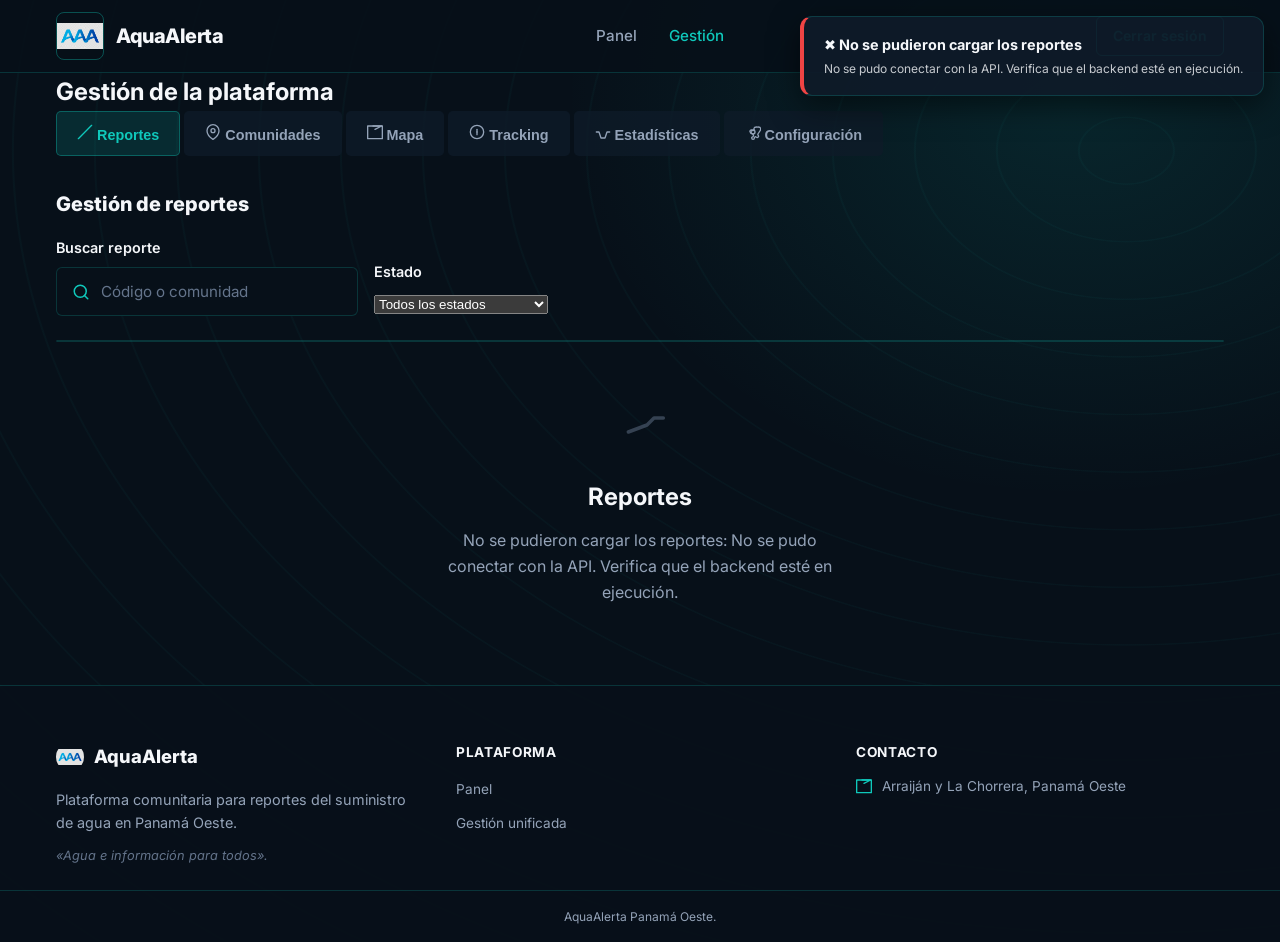
==== commit 31937736: "API FastAPI, panel del supervisor conectado e instrumentación Langfuse - api/: FastAPI local (health" ====
--- a/frontend/gestion.html
+++ b/frontend/gestion.html
@@ -85,11 +85,13 @@
           <label>Estado</label>
           <select id="statusFilter">
             <option value="">Todos los estados</option>
-            <option value="Recibido">Recibido</option>
-            <option value="En revisión">En revisión</option>
-            <option value="Confirmado">Confirmado</option>
-            <option value="Rechazado">Rechazado</option>
-            <option value="Cerrado">Cerrado</option>
+            <option value="pendiente_de_aprobacion">Pendiente de aprobación</option>
+            <option value="pendiente_de_revision">Pendiente de revisión</option>
+            <option value="pendiente_de_informacion">Pendiente de información</option>
+            <option value="aprobado">Aprobado</option>
+            <option value="rechazado">Rechazado</option>
+            <option value="cambios_solicitados">Cambios solicitados</option>
+            <option value="ejecutado">Ejecutado</option>
           </select>
         </div>
       </div>
@@ -221,9 +223,12 @@
           <label>Urgencia</label>
           <select id="urgencyFilter">
             <option value="">Todas las urgencias</option>
-            <option value="critical">Crítica</option>
-            <option value="medium">Media</option>
-            <option value="normal">Normal</option>
+            <option value="1">Nivel 1 · Hospital</option>
+            <option value="2">Nivel 2 · Policlínica</option>
+            <option value="3">Nivel 3 · Centro de salud</option>
+            <option value="4">Nivel 4 · Escuela</option>
+            <option value="5">Nivel 5 · Otras (puntuación P)</option>
+            <option value="sin_nivel">Sin nivel determinado</option>
           </select>
         </div>
       </div>
@@ -402,16 +407,10 @@
 
   <!-- Conectar reportes, comunidades, mapa y estadísticas a los servicios del backend. -->
   <script src="js/main.js"></script>
+  <script src="js/api.js"></script>
   <script>
     /* ---------- Reportes ---------- */
-    const reportes = []; // TODO: cargar desde el servicio de reportes.
-    const estadoColors = {
-      Recibido: 'badge-cyan',
-      'En revisión': 'badge-purple',
-      Confirmado: 'badge-orange',
-      Rechazado: 'badge-slate',
-      Cerrado: 'badge-green',
-    };
+    const reportes = []; // Se carga desde GET /api/incidents (ver cargarIncidentes).
 
     function renderReportes() {
       const table = document.getElementById('reportesTable');
@@ -436,13 +435,13 @@
       data.forEach(r => {
         const tr = document.createElement('tr');
         tr.innerHTML = `
-          <td><span style="font-family:'Courier New',monospace; font-size:0.85rem; color:#0FC8BB;">${r.codigo}</span></td>
-          <td>${r.comunidad}</td>
-          <td style="font-size:0.85rem; color:#94a3b8;">${r.distrito}</td>
-          <td>${r.tipo}</td>
-          <td><span class="badge-status ${estadoColors[r.estado]}">${r.estado}</span></td>
+          <td><span style="font-family:'Courier New',monospace; font-size:0.85rem; color:#0FC8BB;">${esc(r.codigo)}</span></td>
+          <td>${esc(r.comunidad)}</td>
+          <td style="font-size:0.85rem; color:#94a3b8;">${esc(r.distrito)}</td>
+          <td>${esc(r.tipo)}</td>
+          <td>${estadoBadge(r.estado, r.decisionSimulada ? 'simulado' : '')}</td>
           <td style="font-size:0.85rem; color:#94a3b8;">${r.fecha}</td>
-          <td><!-- TODO: conectar acciones de cambio de estado con la API. --></td>
+          <td>${accionesPlan(r.plan)}</td>
         `;
         table.appendChild(tr);
       });
@@ -519,17 +518,9 @@
     // TODO: integrar un proveedor de mapas y cargar coordenadas reales del backend.
 
     /* ---------- Tracking ---------- */
-    const reports = []; // TODO: cargar desde el servicio de seguimiento.
-    const urgencyColors = { critical: 'badge-critical', medium: 'badge-orange', normal: 'badge-normal' };
-    const statusColors = {
-      Recibido: 'badge-cyan',
-      'En revisión': 'badge-purple',
-      Confirmado: 'badge-orange',
-      'Cisterna programado': 'badge-blue',
-      Atendido: 'badge-green',
-      Cerrado: 'badge-slate',
-      Rechazado: 'badge-slate',
-    };
+    const reports = []; // Se carga desde GET /api/incidents (ver cargarIncidentes).
+    // Urgencia = nivel de la jerarquía del Agente 3 (1 hospital … 5 otras afectaciones).
+    const urgencyColors = { '1': 'badge-critical', '2': 'badge-critical', '3': 'badge-orange', '4': 'badge-orange', '5': 'badge-normal', sin_nivel: 'badge-slate' };
 
     function renderTracking() {
       const table = document.getElementById('trackingTable');
@@ -545,9 +536,10 @@
       );
       if (data.length > 0) {
         document.getElementById('kpiTotal').textContent = data.length;
-        document.getElementById('kpiResueltos').textContent = data.filter(r => r.status === 'Atendido' || r.status === 'Cerrado').length;
-        document.getElementById('kpiCriticas').textContent = data.filter(r => r.urgency === 'critical').length;
-        document.getElementById('kpiPendientes').textContent = data.filter(r => r.status === 'Recibido' || r.status === 'En revisión').length;
+        // Resuelto = ejecutado o verificado por el responsable operativo (no por el sistema).
+        document.getElementById('kpiResueltos').textContent = data.filter(r => r.status === 'ejecutado' || r.status === 'verificado').length;
+        // "Urgencia crítica" no tiene una definición en las reglas aprobadas: el indicador queda sin calcular ("-").
+        document.getElementById('kpiPendientes').textContent = data.filter(r => r.status.startsWith('pendiente_')).length;
       }
       table.innerHTML = '';
       if (data.length === 0) {
@@ -560,13 +552,13 @@
       data.forEach(r => {
         const tr = document.createElement('tr');
         tr.innerHTML = `
-          <td><span style="font-family:'Courier New',monospace; font-size:0.85rem; color:#0FC8BB;">${r.code}</span></td>
-          <td>${r.community}</td>
-          <td style="font-size:0.85rem; color:#94a3b8;">${r.district}</td>
-          <td><span class="badge-status ${urgencyColors[r.urgency]}">${r.urgencyLabel}</span></td>
-          <td><span class="badge-status ${statusColors[r.status] || 'badge-slate'}">${r.status}</span></td>
+          <td><span style="font-family:'Courier New',monospace; font-size:0.85rem; color:#0FC8BB;">${esc(r.code)}</span></td>
+          <td>${esc(r.community)}</td>
+          <td style="font-size:0.85rem; color:#94a3b8;">${esc(r.district)}</td>
+          <td><span class="badge-status ${urgencyColors[r.urgency]}">${esc(r.urgencyLabel)}</span></td>
+          <td>${estadoBadge(r.status)}</td>
           <td style="font-size:0.85rem; color:#94a3b8;">${r.updated}</td>
-          <td><!-- TODO: conectar la acción de detalle al backend. --></td>
+          <td>${accionesPlan(r.plan)}</td>
         `;
         table.appendChild(tr);
       });
@@ -704,6 +696,78 @@
       `;
       statusChart.appendChild(row);
     });
+
+    /* ---------- Conexión con la API (GET /api/incidents) ---------- */
+    const NIVELES = { 1: 'Nivel 1 · Hospital', 2: 'Nivel 2 · Policlínica', 3: 'Nivel 3 · Centro de salud', 4: 'Nivel 4 · Escuela', 5: 'Nivel 5 · Otras' };
+
+    function mensajeVacio(id, texto) {
+      const p = document.querySelector(`#${id} p`);
+      if (p) p.textContent = texto;
+    }
+
+    function renderReportesIA(items) {
+      const tbody = document.getElementById('aiReportsTable');
+      if (items.length === 0) {
+        tbody.innerHTML = '<tr><td colspan="6" style="color:#94a3b8;">No hay reportes clasificados en el backend.</td></tr>';
+        return;
+      }
+      tbody.innerHTML = items.map(i => `
+        <tr>
+          <td><span style="font-family:'Courier New',monospace; font-size:0.85rem; color:#0FC8BB;">${esc(i.id_reporte)}</span></td>
+          <td>${esc(i.ubicacion_reportada || i.zona || '—')}</td>
+          <td>${esc(TIPOS[i.tipo_afectacion] || i.tipo_afectacion)} <span style="font-size:0.75rem; color:#64748b;">(${esc(i.metodo_clasificacion.replace(/_/g, ' '))})</span></td>
+          <td>${esc(i.confianza_clasificacion)}</td>
+          <td>${estadoBadge(i.estado_registro)}</td>
+          <td style="font-size:0.85rem; color:#94a3b8;">${fechaCorta(i.recibido_en)}</td>
+        </tr>`).join('');
+    }
+
+    async function cargarIncidentes() {
+      mensajeVacio('emptyReportes', 'Cargando reportes…');
+      mensajeVacio('emptyTracking', 'Cargando reportes…');
+      try {
+        const { items } = await apiFetch('/api/incidents');
+        reportes.splice(0, reportes.length, ...items.map(i => ({
+          codigo: i.id_afectacion,
+          comunidad: i.ubicacion_reportada || '—',
+          distrito: i.zona || '—',
+          tipo: TIPOS[i.tipo_afectacion] || i.tipo_afectacion,
+          estado: i.estado_actual,
+          fecha: fechaCorta(i.recibido_en),
+          plan: i.plan,
+          decisionSimulada: Boolean(i.plan && i.plan.decision_simulada),
+        })));
+        reports.splice(0, reports.length, ...items.map(i => ({
+          code: i.id_afectacion,
+          community: i.ubicacion_reportada || '—',
+          district: i.zona || '—',
+          type: TIPOS[i.tipo_afectacion] || i.tipo_afectacion,
+          urgency: i.nivel_jerarquia ? String(i.nivel_jerarquia) : 'sin_nivel',
+          urgencyLabel: NIVELES[i.nivel_jerarquia] || 'Sin nivel',
+          status: i.estado_actual,
+          updated: fechaCorta(i.recibido_en),
+          plan: i.plan,
+        })));
+        renderReportesIA(items);
+        const vacio = 'No hay reportes registrados en el backend.';
+        mensajeVacio('emptyReportes', vacio);
+        mensajeVacio('emptyTracking', vacio);
+      } catch (e) {
+        mensajeVacio('emptyReportes', `No se pudieron cargar los reportes: ${e.message}`);
+        mensajeVacio('emptyTracking', `No se pudieron cargar los reportes: ${e.message}`);
+        showToast('error', 'No se pudieron cargar los reportes', e.message);
+      }
+      renderReportes();
+      renderTracking();
+    }
+
+    document.addEventListener('click', async (ev) => {
+      const boton = ev.target.closest('button[data-plan]');
+      if (!boton || boton.disabled) return;
+      if (await decidirPlan(boton.dataset.plan, boton.dataset.decision, boton)) cargarIncidentes();
+    });
+
+    cargarIncidentes();
   </script>
 </body>
 </html>
